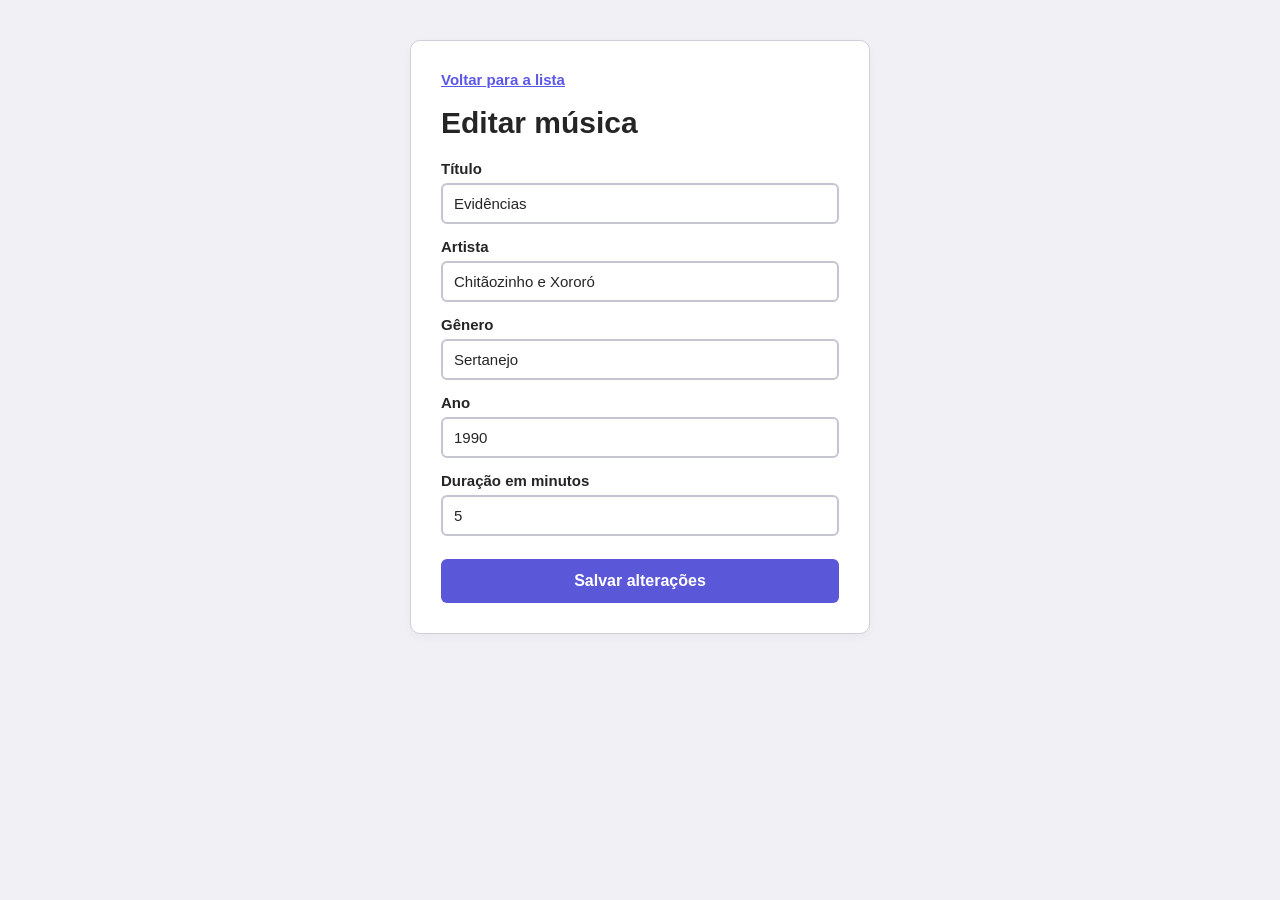
==== editar.html @ 646afcf3 "Primeiro commit do frontend" ====
<!DOCTYPE html>
<html lang="pt-BR">
<head>
    <meta charset="UTF-8">
    <meta name="viewport" content="width=device-width, initial-scale=1.0">
    <title>Editar música</title>
    <link rel="stylesheet" href="editar.css">
</head>
<body>

    <main>
        <a href="index.html" class="voltar">Voltar para a lista</a>

        <h1>Editar música</h1>

        <div class="campo">
            <label for="titulo">Título</label>
            <input type="text" id="titulo" value="Evidências">
        </div>

        <div class="campo">
            <label for="artista">Artista</label>
            <input type="text" id="artista" value="Chitãozinho e Xororó">
        </div>

        <div class="campo">
            <label for="genero">Gênero</label>
            <input type="text" id="genero" value="Sertanejo">
        </div>

        <div class="campo">
            <label for="ano">Ano</label>
            <input type="number" id="ano" value="1990">
        </div>

        <div class="campo">
            <label for="duracao">Duração em minutos</label>
            <input type="number" id="duracao" value="5">
        </div>

        <button id="botaoSalvar">Salvar alterações</button>
    </main>

    <script src="editar.js"></script>
</body>
</html>
---- editar.css ----
* {
    margin: 0;
    padding: 0;
    box-sizing: border-box;
}

body {
    font-family: Arial, Helvetica, sans-serif;
    background-color: #f0f0f5;
    color: #252525;
    padding: 40px;
}

main {
    max-width: 460px;
    margin: 0 auto;
    background-color: #ffffff;
    padding: 30px;
    border: 1px solid #d0d0dc;
    border-radius: 10px;
    box-shadow: 0 3px 10px rgba(0, 0, 0, 0.04);
}

.voltar {
    display: inline-block;
    color: #5b57e7;
    font-weight: bold;
    margin-bottom: 18px;
    font-size: 15px;
}

h1 {
    font-size: 30px;
    margin-bottom: 20px;
}

.campo {
    display: flex;
    flex-direction: column;
    margin-bottom: 14px;
    gap: 6px;
}

label {
    font-size: 15px;
    font-weight: bold;
}

input {
    width: 100%;
    height: 41px;
    padding: 9px 11px;
    border: 2px solid #c5c5d2;
    border-radius: 6px;
    font-size: 15px;
    color: #252525;
    background-color: #ffffff;
    outline: none;
}

input:focus {
    border-color: #5b57e7;
    box-shadow: 0 0 0 3px rgba(91, 87, 231, 0.12);
}

#botaoSalvar {
    width: 100%;
    padding: 13px;
    margin-top: 9px;
    background-color: #5b57d9;
    color: #ffffff;
    border: none;
    border-radius: 6px;
    font-size: 16px;
    font-weight: bold;
    cursor: pointer;
}

#botaoSalvar:hover {
    background-color: #4844c4;
}
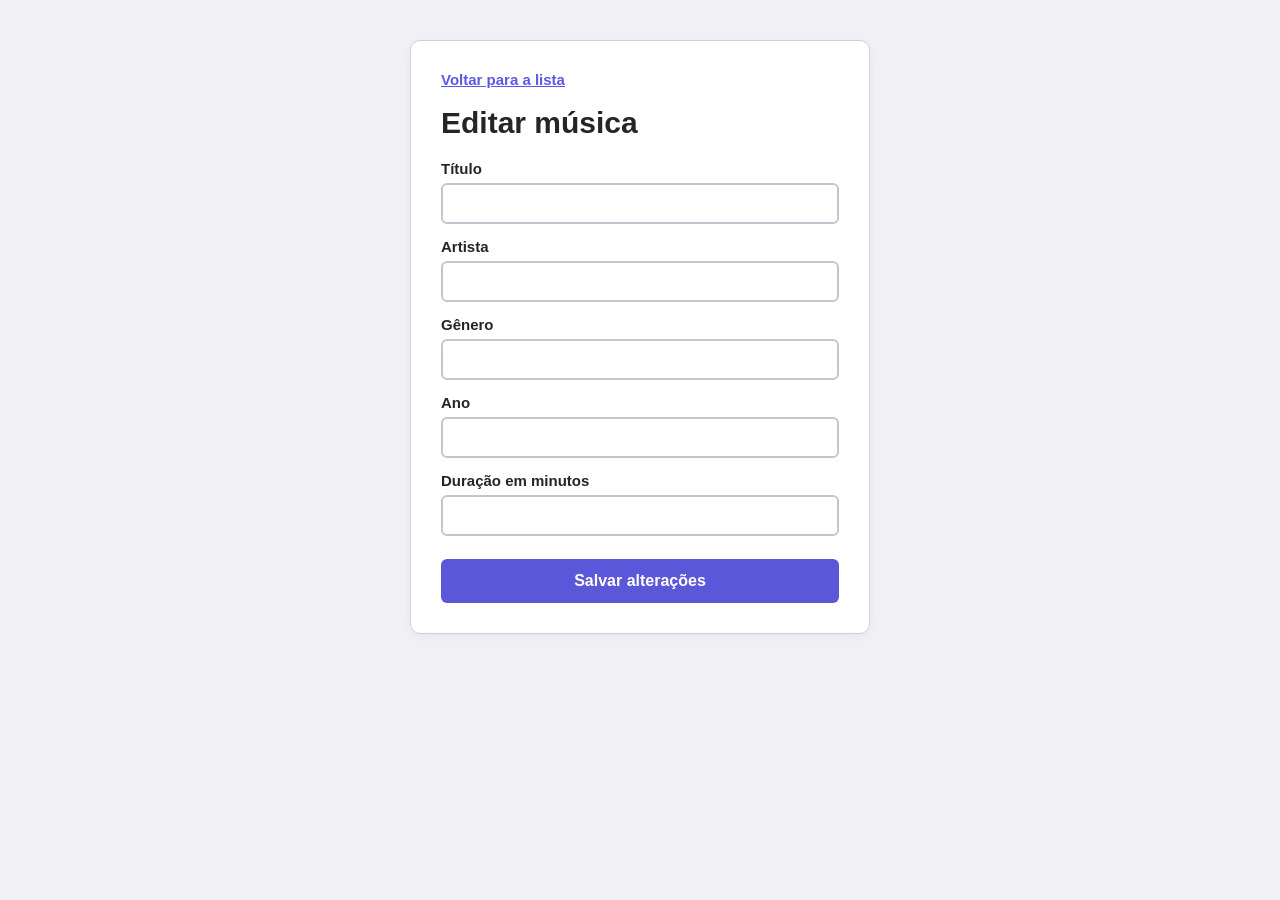
==== commit 0ce4be1d: "Lista de músicas" ====
--- a/editar.html
+++ b/editar.html
@@ -15,27 +15,27 @@
 
         <div class="campo">
             <label for="titulo">Título</label>
-            <input type="text" id="titulo" value="Evidências">
+            <input type="text" id="titulo" value="">
         </div>
 
         <div class="campo">
             <label for="artista">Artista</label>
-            <input type="text" id="artista" value="Chitãozinho e Xororó">
+            <input type="text" id="artista" value="">
         </div>
 
         <div class="campo">
             <label for="genero">Gênero</label>
-            <input type="text" id="genero" value="Sertanejo">
+            <input type="text" id="genero" value="">
         </div>
 
         <div class="campo">
             <label for="ano">Ano</label>
-            <input type="number" id="ano" value="1990">
+            <input type="number" id="ano" value="">
         </div>
 
         <div class="campo">
             <label for="duracao">Duração em minutos</label>
-            <input type="number" id="duracao" value="5">
+            <input type="number" id="duracao" value="">
         </div>
 
         <button id="botaoSalvar">Salvar alterações</button>
